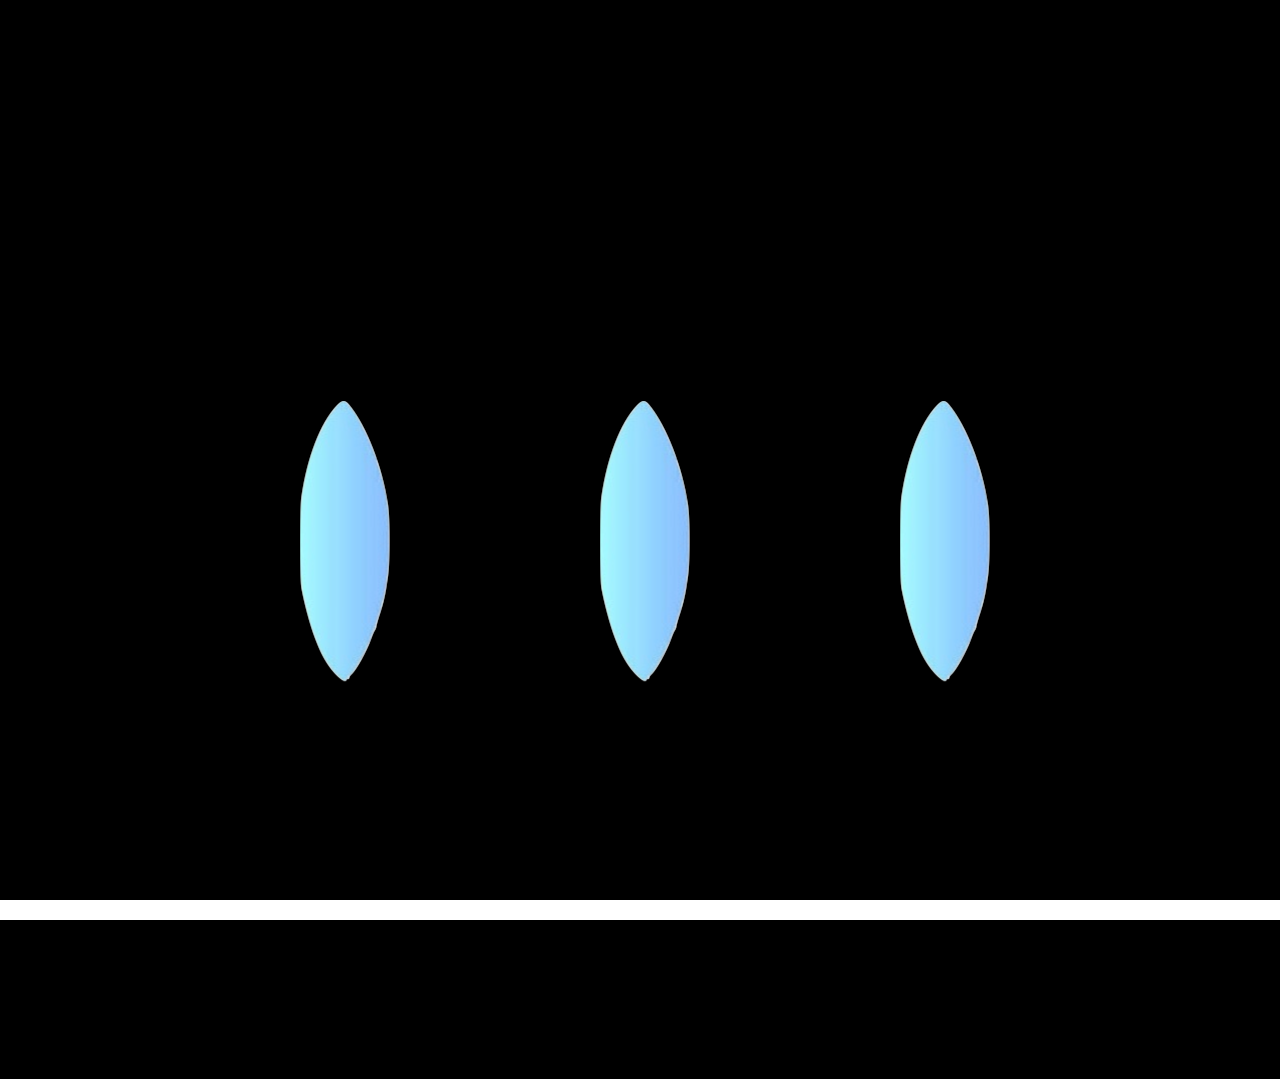
==== frontend/index.html @ 48bd5684 "Adding JS" ====
<!-- Index.html -->

<html>
<head>
<link rel="stylesheet" type="text/css" href="style.css" />
<script type="text/javascript" src="jQuery.js"></script>
<script type="text/javascript" src="cards.js"></script>
<script type="text/javascript" src="PP2.js"></script>

</head>

<body>


<!-- style="visibility:hidden;" -->

<div class="beam" id="beam1"></div>
<div class="beam" id="beam2"></div>
<div class="beam" id="beam3"></div>
<div class="beam" id="beam4"></div>

<div class="lens" id="lens1"></div>
<div class="lens" id="lens2"></div>
<div class="lens" id="lens3"></div>



<div class="prism"></div>

<div class="finalLight"></div>


</body>
</html>
---- frontend/style.css ----
/*Style.css*/

body{ color: #000000; background: #000000; }
span{ display: block; }


#lens1 {
  background-image: url("lens.png");
  position: absolute;
  width:  90px;
  height: 282px;
  left: 300px;
  top: 400px;

}
#lens2 {
  background-image: url("lens.png");
  position: absolute;
  width:  90px;
  height: 282px;
  left: 600px;
  top: 400px;
}

#lens3 {
  /*background-color: white;*/
  background-image: url("lens.png");
  position: absolute;
  width:  90px;
  height: 282px;
  left: 900px;
  top: 400px;
}

#beam1 {
  background-color: white;
  position: absolute;
  width:  300px;
  height: 20px;
  left: 0px;
  top: 900px;
}
#beam2 {
  background-color: white;
  position: absolute;
  width:  300px;
  height: 20px;
  left: 300px;
  top: 900px;
}
#beam3 {
  background-color: white;
  position: absolute;
  width:  300px;
  height: 20px;
  left: 600px;
  top: 900px;
}
#beam4 {
  background-color: white;
  position: absolute;
  width:  2000px;
  height: 20px;
  left: 900px;
  top: 900px;
}




.finalLight{
  background-color: white;
  position: absolute;
  width:  2000px;
  height: 20px;
  left: 2930px;
  top: 900px;

}

.prism {
  /*background-color: white;*/
  background-image: url("prism.png");
  position: absolute;
  width:  494px;
  height: 344px;
  left: 2600px;
  top: 735px;
}
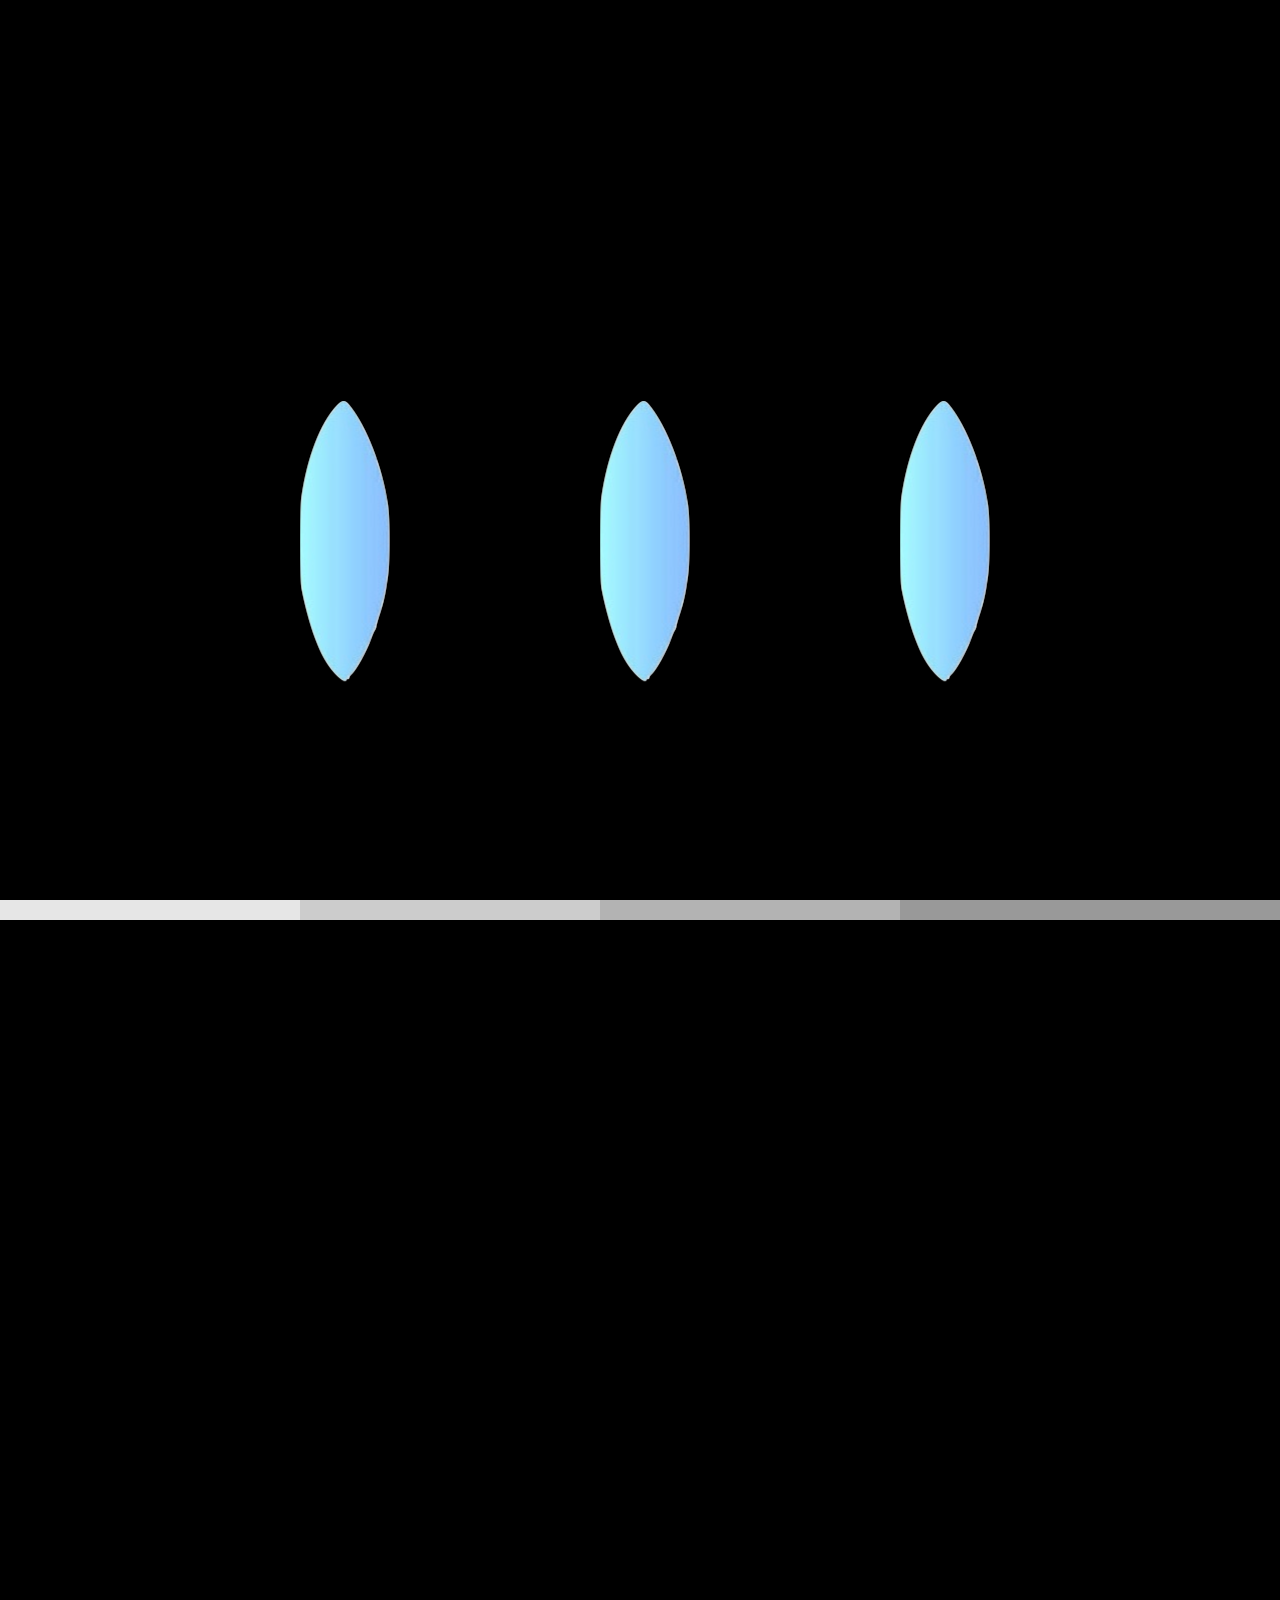
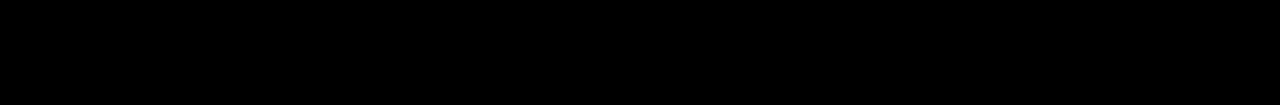
==== commit d6480bc4: "Finished basic frontend" ====
--- a/frontend/index.html
+++ b/frontend/index.html
@@ -25,9 +25,11 @@
 
 
 
+
+<div class="finalLight"></div>
+
 <div class="prism"></div>
 
-<div class="finalLight"></div>
 
 
 </body>
--- a/frontend/style.css
+++ b/frontend/style.css
@@ -39,6 +39,7 @@
   height: 20px;
   left: 0px;
   top: 900px;
+  opacity:0.90;
 }
 #beam2 {
   background-color: white;
@@ -47,6 +48,7 @@
   height: 20px;
   left: 300px;
   top: 900px;
+  opacity:0.80;
 }
 #beam3 {
   background-color: white;
@@ -55,6 +57,7 @@
   height: 20px;
   left: 600px;
   top: 900px;
+  opacity:0.70;
 }
 #beam4 {
   background-color: white;
@@ -63,6 +66,7 @@
   height: 20px;
   left: 900px;
   top: 900px;
+  opacity:0.6;
 }
 
 
@@ -71,10 +75,14 @@
 .finalLight{
   background-color: white;
   position: absolute;
-  width:  2000px;
-  height: 20px;
+  width:  0;
+  height: 0;
   left: 2930px;
-  top: 900px;
+  top: 105px;
+  opacity:0.4;
+  border-color: black white black;
+  border-style: solid;
+  border-width: 800px 2000px 800px 0px;
 
 }
 
